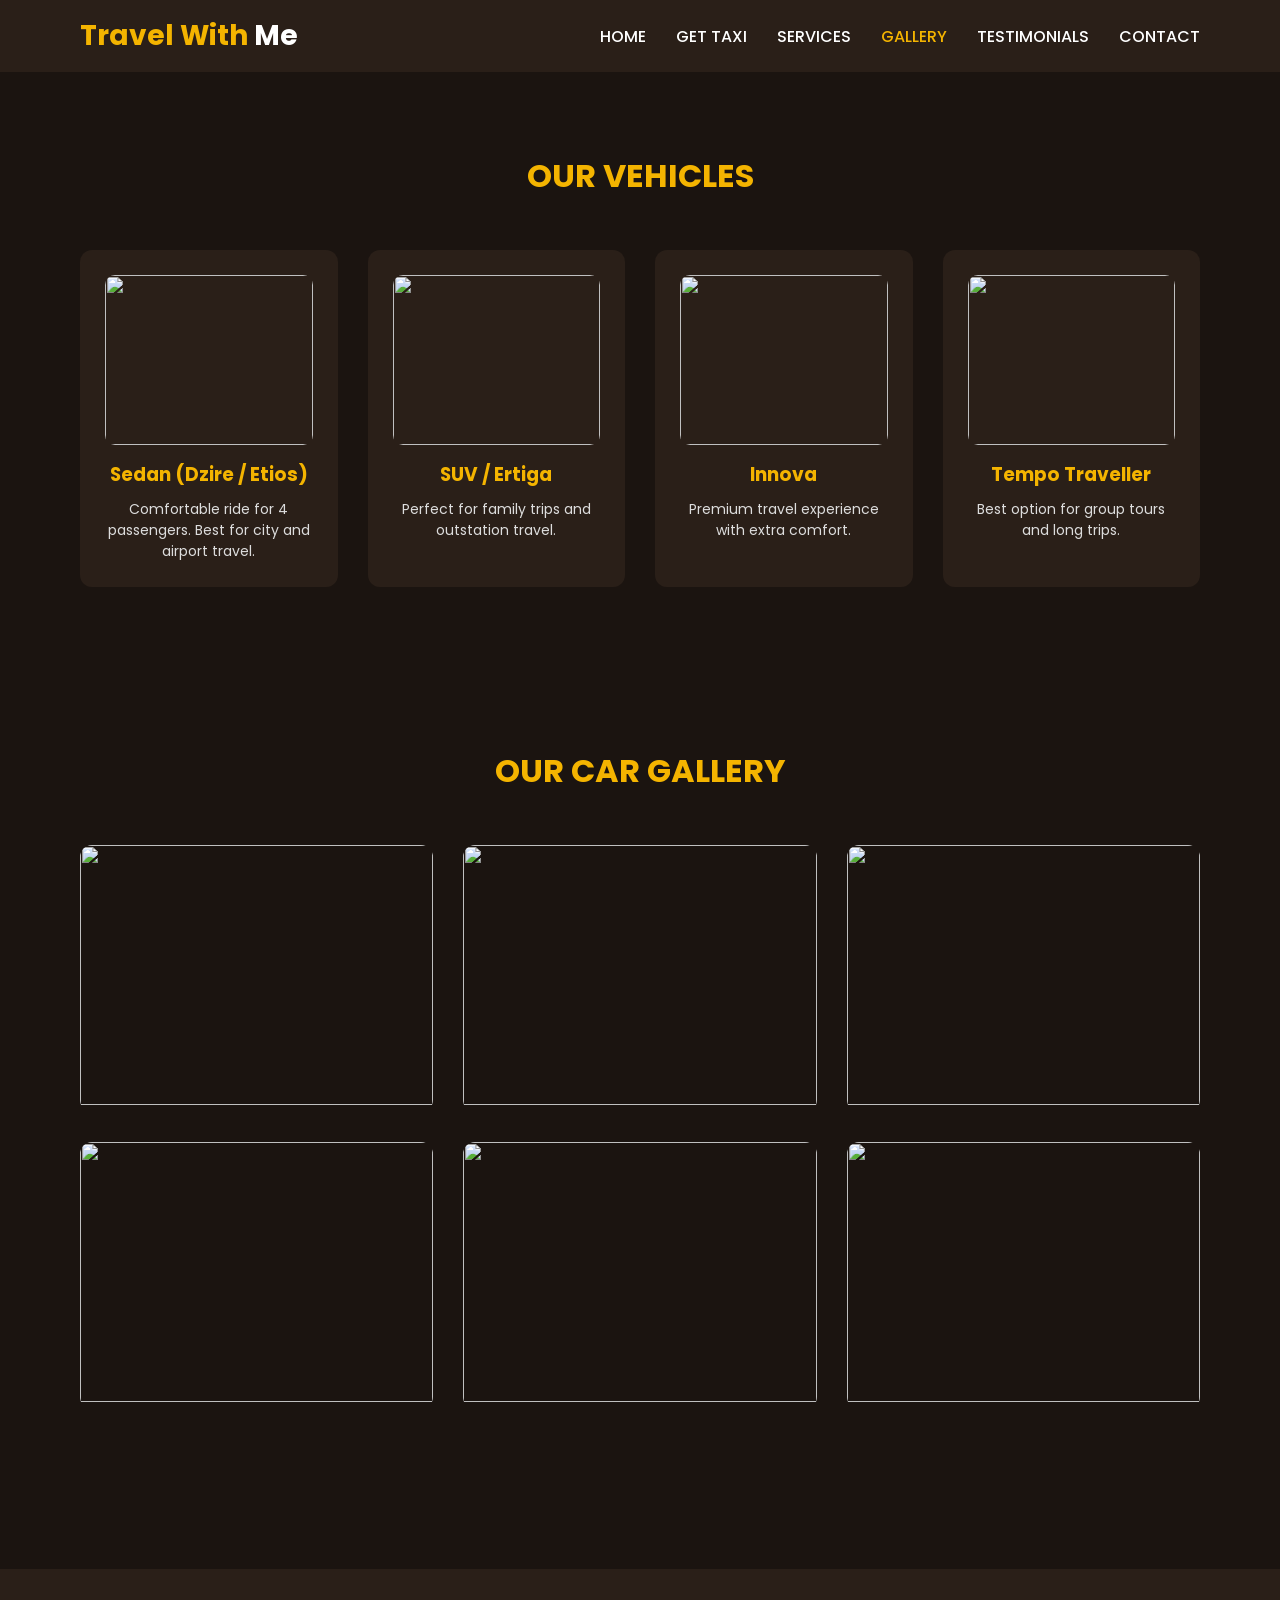
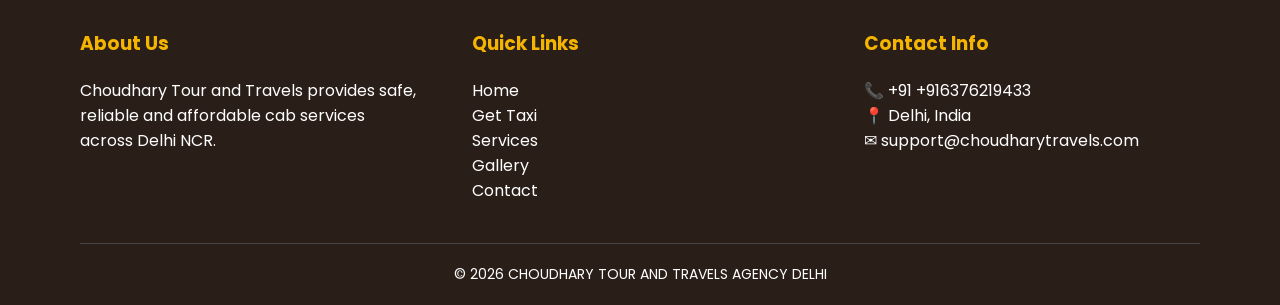
==== gallery.html @ 35fda6b3 "Add files via upload" ====
<!DOCTYPE html>
<html lang="en">
<head>
<meta charset="UTF-8">
<meta name="viewport" content="width=device-width, initial-scale=1.0">
<title>Gallery - CHOUDHARY TOUR AND TRAVELS</title>

<link href="https://fonts.googleapis.com/css2?family=Poppins:wght@300;400;600;700&display=swap" rel="stylesheet">

<style>

*{
margin:0;
padding:0;
box-sizing:border-box;
font-family:'Poppins',sans-serif;
}

body{
background:#1b1410;
color:#fff;
}

/* HEADER */

header{
background:#2a1f18;
display:flex;
justify-content:space-between;
align-items:center;
padding:15px 80px;
}

.logo{
font-size:28px;
font-weight:700;
color:#f4b400;
}

.logo span{
color:#fff;
}

nav ul{
list-style:none;
display:flex;
}

nav ul li{
margin-left:30px;
}

nav ul li a{
text-decoration:none;
color:#fff;
font-weight:500;
transition:0.3s;
}

nav ul li a:hover,
nav ul li .active{
color:#f4b400;
}

/* VEHICLES SECTION */

.vehicles{
padding:80px;
text-align:center;
}

.vehicles h2{
color:#f4b400;
margin-bottom:50px;
font-size:32px;
}

.vehicle-container{
display:grid;
grid-template-columns:repeat(4,1fr);
gap:30px;
}

.vehicle-card{
background:#2a1f18;
padding:25px;
border-radius:12px;
transition:0.4s;
}

.vehicle-card:hover{
transform:translateY(-10px);
box-shadow:0 10px 25px rgba(0,0,0,0.6);
}

.vehicle-card img{
width:100%;
height:170px;
object-fit:cover;
border-radius:10px;
margin-bottom:15px;
}

.vehicle-card h3{
color:#f4b400;
margin-bottom:10px;
}

.vehicle-card p{
font-size:14px;
color:#ddd;
}

/* GALLERY */

.gallery{
padding:80px;
text-align:center;
}

.gallery h2{
color:#f4b400;
margin-bottom:50px;
font-size:32px;
}

.gallery-container{
display:grid;
grid-template-columns:repeat(3,1fr);
gap:30px;
}

.gallery-item{
position:relative;
overflow:hidden;
border-radius:12px;
cursor:pointer;
}

.gallery-item img{
width:100%;
height:260px;
object-fit:cover;
transition:0.5s;
}

.gallery-item:hover img{
transform:scale(1.1);
}

.overlay{
position:absolute;
top:0;
left:0;
width:100%;
height:100%;
background:rgba(0,0,0,0.7);
display:flex;
justify-content:center;
align-items:center;
opacity:0;
transition:0.4s;
}

.overlay h3{
color:#f4b400;
font-size:22px;
}

.gallery-item:hover .overlay{
opacity:1;
}

/* FOOTER */

footer{
background:#2a1f18;
padding:60px 80px 20px;
margin-top:80px;
}

.footer-container{
display:flex;
justify-content:space-between;
flex-wrap:wrap;
gap:40px;
}

.footer-box{
width:30%;
}

.footer-box h3{
color:#f4b400;
margin-bottom:20px;
}

.footer-box a{
color:#fff;
text-decoration:none;
}

.footer-bottom{
text-align:center;
margin-top:40px;
padding-top:20px;
border-top:1px solid #444;
font-size:14px;
}

/* RESPONSIVE */

@media(max-width:1100px){
.vehicle-container{
grid-template-columns:repeat(2,1fr);
}
}

@media(max-width:992px){
.gallery-container{
grid-template-columns:repeat(2,1fr);
}
}

@media(max-width:600px){

header{
flex-direction:column;
text-align:center;
}

nav ul{
flex-direction:column;
margin-top:10px;
}

nav ul li{
margin:10px 0;
}

.vehicle-container{
grid-template-columns:1fr;
}

.gallery-container{
grid-template-columns:1fr;
}

.footer-box{
width:100%;
}
}

</style>
</head>

<body>

<header>
<div class="logo">Travel With <span>Me</span></div>

<nav>
<ul>
<li><a href="index.html">HOME</a></li>
<li><a href="gettaxi.html">GET TAXI</a></li>
<li><a href="services.html">SERVICES</a></li>
<li><a href="gallery.html" class="active">GALLERY</a></li>
<li><a href="testimonials.html">TESTIMONIALS</a></li>
<li><a href="contacts.html">CONTACT</a></li>
</ul>
</nav>
</header>

<!-- OUR VEHICLES -->

<section class="vehicles">
<h2>OUR VEHICLES</h2>

<div class="vehicle-container">

<div class="vehicle-card">
<img src="https://images.unsplash.com/photo-1722088386522-7cafb8a7e234?fm=jpg&q=60&w=3000&auto=format&fit=crop&ixlib=rb-4.1.0&ixid=M3wxMjA3fDB8MHxzZWFyY2h8N3x8c2VkYW4lMjBjYXJ8ZW58MHx8MHx8fDA%3D">
<h3>Sedan (Dzire / Etios)</h3>
<p>Comfortable ride for 4 passengers. Best for city and airport travel.</p>
</div>

<div class="vehicle-card">
<img src="https://imgcdn.oto.com/large/gallery/roadtest/37/332/suzuki-ertiga-front-side-view-986838.jpg">
<h3>SUV / Ertiga</h3>
<p>Perfect for family trips and outstation travel.</p>
</div>

<div class="vehicle-card">
<img src="https://www.jazzycars.in/wp-content/uploads/2023/07/WhatsApp-Image-2023-07-30-at-3.12.28-PM.jpeg">
<h3>Innova</h3>
<p>Premium travel experience with extra comfort.</p>
</div>

<div class="vehicle-card">
<img src="https://www.maharanacab.com/wp-content/uploads/2020/03/tempo-mh-1-1024x768.jpg">
<h3>Tempo Traveller</h3>
<p>Best option for group tours and long trips.</p>
</div>

</div>
</section>

<!-- GALLERY -->

<section class="gallery">
<h2>OUR CAR GALLERY</h2>

<div class="gallery-container">

<div class="gallery-item">
<img src="https://images.unsplash.com/photo-1502877338535-766e1452684a">
<div class="overlay"><h3>Luxury Sedan</h3></div>
</div>

<div class="gallery-item">
<img src="https://images.unsplash.com/photo-1542362567-b07e54358753">
<div class="overlay"><h3>Premium SUV</h3></div>
</div>

<div class="gallery-item">
<img src="https://images.unsplash.com/photo-1493238792000-8113da705763">
<div class="overlay"><h3>City Ride</h3></div>
</div>

<div class="gallery-item">
<img src="https://images.unsplash.com/photo-1511919884226-fd3cad34687c">
<div class="overlay"><h3>Family Car</h3></div>
</div>

<div class="gallery-item">
<img src="https://images.unsplash.com/photo-1504215680853-026ed2a45def">
<div class="overlay"><h3>Business Class</h3></div>
</div>

<div class="gallery-item">
<img src="https://images.unsplash.com/photo-1503736334956-4c8f8e92946d">
<div class="overlay"><h3>Tempo Traveller</h3></div>
</div>

</div>
</section>

<footer>

<div class="footer-container">

<div class="footer-box">
<h3>About Us</h3>
<p>Choudhary Tour and Travels provides safe, reliable and affordable cab services across Delhi NCR.</p>
</div>

<div class="footer-box">
<h3>Quick Links</h3>
<p><a href="index.html">Home</a></p>
<p><a href="gettaxi.html">Get Taxi</a></p>
<p><a href="services.html">Services</a></p>
<p><a href="gallery.html">Gallery</a></p>
<p><a href="contacts.html">Contact</a></p>
</div>

<div class="footer-box">
<h3>Contact Info</h3>
<p>📞 +91 +916376219433 </p>
<p>📍 Delhi, India</p>
<p>✉ support@choudharytravels.com</p>
</div>

</div>

<div class="footer-bottom">
© 2026 CHOUDHARY TOUR AND TRAVELS AGENCY DELHI
</div>

</footer>

</body>
</html>
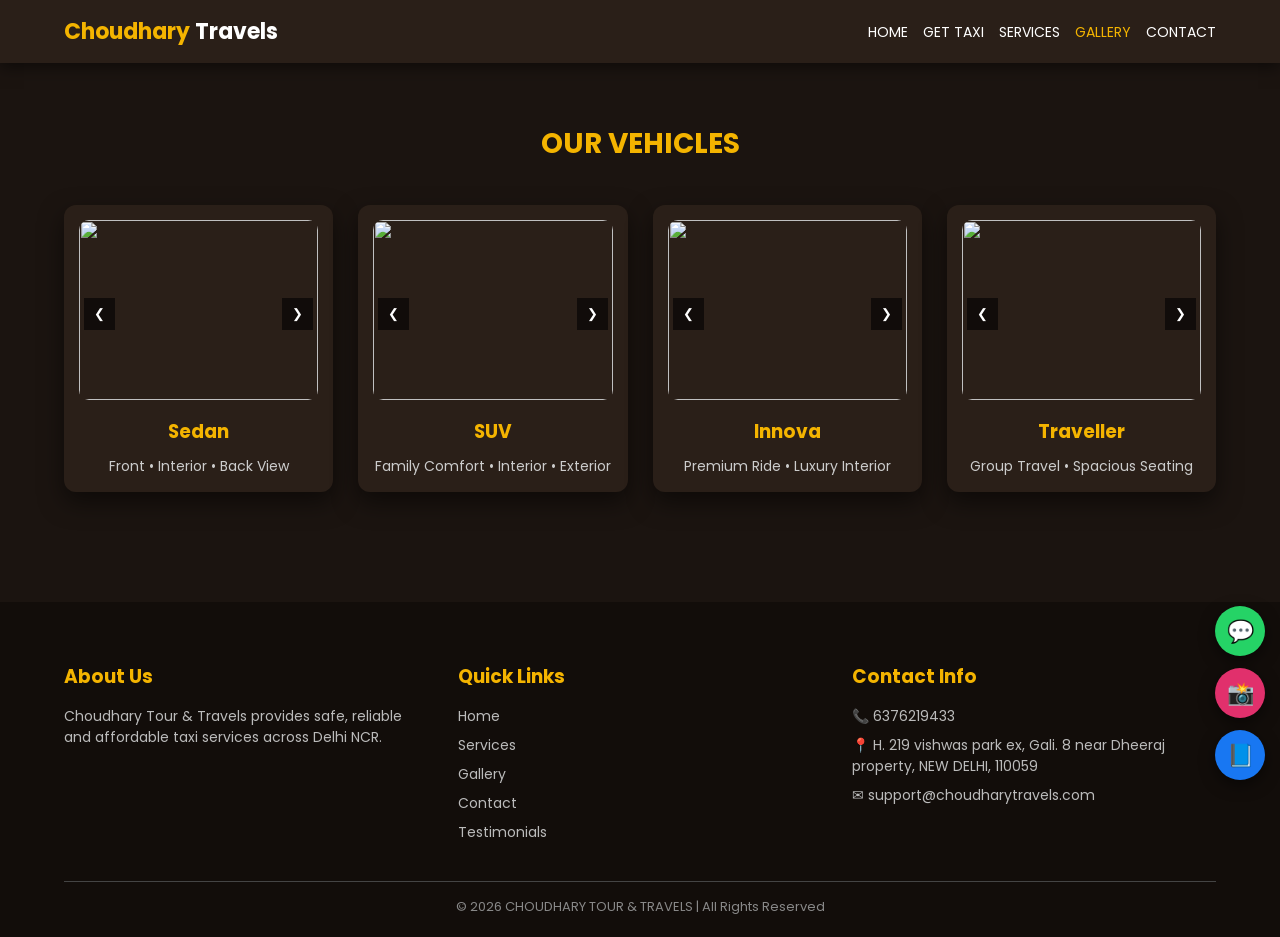
==== commit ab66f624: "Update gallery.html" ====
--- a/gallery.html
+++ b/gallery.html
@@ -1,264 +1,225 @@
-
 <!DOCTYPE html>
 <html lang="en">
 <head>
+
 <meta charset="UTF-8">
 <meta name="viewport" content="width=device-width, initial-scale=1.0">
-<title>Gallery - CHOUDHARY TOUR AND TRAVELS</title>
+
+<title>Gallery - Choudhary Travels</title>
 
 <link href="https://fonts.googleapis.com/css2?family=Poppins:wght@300;400;600;700&display=swap" rel="stylesheet">
 
 <style>
 
-*{
-margin:0;
-padding:0;
-box-sizing:border-box;
-font-family:'Poppins',sans-serif;
-}
-
-body{
-background:#1b1410;
-color:#fff;
-}
+*{margin:0;padding:0;box-sizing:border-box;font-family:'Poppins',sans-serif;}
+
+body{background:#1b1410;color:#fff;}
 
 /* HEADER */
-
 header{
 background:#2a1f18;
 display:flex;
 justify-content:space-between;
 align-items:center;
-padding:15px 80px;
+padding:15px 5%;
+flex-wrap:wrap;
+box-shadow:0 4px 15px rgba(0,0,0,0.5);
 }
 
 .logo{
-font-size:28px;
+font-size:22px;
 font-weight:700;
 color:#f4b400;
 }
 
-.logo span{
-color:#fff;
-}
+.logo span{color:#fff;}
 
 nav ul{
+display:flex;
+flex-wrap:wrap;
 list-style:none;
-display:flex;
-}
-
-nav ul li{
-margin-left:30px;
+gap:15px;
 }
 
 nav ul li a{
 text-decoration:none;
 color:#fff;
-font-weight:500;
+font-size:14px;
 transition:0.3s;
 }
 
 nav ul li a:hover,
-nav ul li .active{
-color:#f4b400;
-}
-
-/* VEHICLES SECTION */
-
-.vehicles{
-padding:80px;
+nav ul li a.active{
+color:#f4b400;
+}
+
+/* SECTION */
+section{
+padding:60px 5%;
 text-align:center;
 }
 
-.vehicles h2{
-color:#f4b400;
-margin-bottom:50px;
-font-size:32px;
-}
-
+h2{
+color:#f4b400;
+margin-bottom:40px;
+font-size:28px;
+}
+
+/* VEHICLE CAR */
 .vehicle-container{
 display:grid;
-grid-template-columns:repeat(4,1fr);
-gap:30px;
+grid-template-columns:repeat(auto-fit,minmax(260px,1fr));
+gap:25px;
 }
 
 .vehicle-card{
 background:#2a1f18;
-padding:25px;
+padding:15px;
 border-radius:12px;
-transition:0.4s;
+box-shadow:0 10px 25px rgba(0,0,0,0.5);
+transition:0.3s;
+position:relative;
 }
 
 .vehicle-card:hover{
-transform:translateY(-10px);
-box-shadow:0 10px 25px rgba(0,0,0,0.6);
-}
-
-.vehicle-card img{
+transform:translateY(-8px);
+}
+
+/* IMAGE SLIDER */
+.slider{
+position:relative;
+}
+
+.slider img{
 width:100%;
-height:170px;
+height:180px;
 object-fit:cover;
 border-radius:10px;
-margin-bottom:15px;
-}
+}
+
+/* BUTTONS */
+.prev, .next{
+position:absolute;
+top:50%;
+transform:translateY(-50%);
+background:rgba(0,0,0,0.6);
+color:#fff;
+border:none;
+padding:6px 10px;
+cursor:pointer;
+}
+
+.prev{left:5px;}
+.next{right:5px;}
 
 .vehicle-card h3{
 color:#f4b400;
-margin-bottom:10px;
+margin:10px 0;
 }
 
 .vehicle-card p{
 font-size:14px;
-color:#ddd;
-}
-
-/* GALLERY */
-
-.gallery{
-padding:80px;
-text-align:center;
-}
-
-.gallery h2{
-color:#f4b400;
-margin-bottom:50px;
-font-size:32px;
-}
-
-.gallery-container{
+color:#ccc;
+}
+
+/* SOCIAL FLOAT */
+.social-float{
+position:fixed;
+right:15px;
+bottom:120px;
+display:flex;
+flex-direction:column;
+gap:12px;
+z-index:1000;
+}
+
+.social-float a{
+width:50px;
+height:50px;
+display:flex;
+align-items:center;
+justify-content:center;
+border-radius:50%;
+color:white;
+font-size:22px;
+text-decoration:none;
+box-shadow:0 5px 15px rgba(0,0,0,0.5);
+transition:0.3s;
+}
+
+.social-float a:hover{
+transform:scale(1.1);
+}
+
+/* COLORS */
+.whatsapp{background:#25D366;}
+.instagram{background:#E1306C;}
+.facebook{background:#1877F2;}
+
+/* FOOTER */
+footer{
+background:#120d0a;
+padding:60px 5% 20px;
+margin-top:50px;
+}
+
+.footer-container{
 display:grid;
-grid-template-columns:repeat(3,1fr);
+grid-template-columns:repeat(auto-fit,minmax(250px,1fr));
 gap:30px;
 }
 
-.gallery-item{
-position:relative;
-overflow:hidden;
-border-radius:12px;
-cursor:pointer;
-}
-
-.gallery-item img{
-width:100%;
-height:260px;
-object-fit:cover;
-transition:0.5s;
-}
-
-.gallery-item:hover img{
-transform:scale(1.1);
-}
-
-.overlay{
-position:absolute;
-top:0;
-left:0;
-width:100%;
-height:100%;
-background:rgba(0,0,0,0.7);
-display:flex;
-justify-content:center;
-align-items:center;
-opacity:0;
-transition:0.4s;
-}
-
-.overlay h3{
-color:#f4b400;
-font-size:22px;
-}
-
-.gallery-item:hover .overlay{
-opacity:1;
-}
-
-/* FOOTER */
-
-footer{
-background:#2a1f18;
-padding:60px 80px 20px;
-margin-top:80px;
-}
-
-.footer-container{
-display:flex;
-justify-content:space-between;
-flex-wrap:wrap;
-gap:40px;
-}
-
-.footer-box{
-width:30%;
-}
-
 .footer-box h3{
 color:#f4b400;
-margin-bottom:20px;
-}
-
+margin-bottom:15px;
+}
+
+.footer-box p,
 .footer-box a{
-color:#fff;
+font-size:14px;
+color:#bbb;
 text-decoration:none;
+margin-bottom:8px;
+display:block;
+}
+
+.footer-box a:hover{
+color:#f4b400;
 }
 
 .footer-bottom{
 text-align:center;
-margin-top:40px;
-padding-top:20px;
+margin-top:30px;
+padding-top:15px;
 border-top:1px solid #444;
-font-size:14px;
+color:#888;
+font-size:13px;
 }
 
 /* RESPONSIVE */
-
-@media(max-width:1100px){
-.vehicle-container{
-grid-template-columns:repeat(2,1fr);
-}
-}
-
-@media(max-width:992px){
-.gallery-container{
-grid-template-columns:repeat(2,1fr);
-}
-}
-
 @media(max-width:600px){
-
-header{
-flex-direction:column;
-text-align:center;
-}
-
-nav ul{
-flex-direction:column;
-margin-top:10px;
-}
-
-nav ul li{
-margin:10px 0;
-}
-
-.vehicle-container{
-grid-template-columns:1fr;
-}
-
-.gallery-container{
-grid-template-columns:1fr;
-}
-
-.footer-box{
-width:100%;
+h2{font-size:22px;}
+
+.social-float{
+right:10px;
+bottom:100px;
+}
+
+.social-float a{
+width:45px;
+height:45px;
+font-size:20px;
 }
 }
 
 </style>
+
 </head>
 
 <body>
 
 <header>
-<div class="logo">Travel With <span>Me</span></div>
+<div class="logo">Choudhary <span>Travels</span></div>
 
 <nav>
 <ul>
@@ -266,118 +227,142 @@
 <li><a href="gettaxi.html">GET TAXI</a></li>
 <li><a href="services.html">SERVICES</a></li>
 <li><a href="gallery.html" class="active">GALLERY</a></li>
-<li><a href="testimonials.html">TESTIMONIALS</a></li>
-<li><a href="contacts.html">CONTACT</a></li>
+<!-- <li><a href="contacts.html">CONTACT</a></li> -->
+  <li><a href="contact.html">CONTACT</a></li>
 </ul>
 </nav>
 </header>
 
-<!-- OUR VEHICLES -->
-
-<section class="vehicles">
+<!-- VEHICLES -->
+<section>
 <h2>OUR VEHICLES</h2>
 
 <div class="vehicle-container">
 
+<!-- SEDAN -->
 <div class="vehicle-card">
-<img src="https://images.unsplash.com/photo-1722088386522-7cafb8a7e234?fm=jpg&q=60&w=3000&auto=format&fit=crop&ixlib=rb-4.1.0&ixid=M3wxMjA3fDB8MHxzZWFyY2h8N3x8c2VkYW4lMjBjYXJ8ZW58MHx8MHx8fDA%3D">
-<h3>Sedan (Dzire / Etios)</h3>
-<p>Comfortable ride for 4 passengers. Best for city and airport travel.</p>
-</div>
-
+<div class="slider">
+<img id="sedan" src="sedan.jpeg">
+<button class="prev" onclick="change('sedan',-1)">❮</button>
+<button class="next" onclick="change('sedan',1)">❯</button>
+</div>
+<h3>Sedan</h3>
+<p>Front • Interior • Back View</p>
+</div>
+
+<!-- SUV -->
 <div class="vehicle-card">
-<img src="https://imgcdn.oto.com/large/gallery/roadtest/37/332/suzuki-ertiga-front-side-view-986838.jpg">
-<h3>SUV / Ertiga</h3>
-<p>Perfect for family trips and outstation travel.</p>
-</div>
-
+<div class="slider">
+<img id="suv" src="sud.jpeg">
+<button class="prev" onclick="change('suv',-1)">❮</button>
+<button class="next" onclick="change('suv',1)">❯</button>
+</div>
+<h3>SUV</h3>
+<p>Family Comfort • Interior • Exterior</p>
+</div>
+
+<!-- INNOVA -->
 <div class="vehicle-card">
-<img src="https://www.jazzycars.in/wp-content/uploads/2023/07/WhatsApp-Image-2023-07-30-at-3.12.28-PM.jpeg">
+<div class="slider">
+<img id="innova" src="inova.jpeg">
+<button class="prev" onclick="change('innova',-1)">❮</button>
+<button class="next" onclick="change('innova',1)">❯</button>
+</div>
 <h3>Innova</h3>
-<p>Premium travel experience with extra comfort.</p>
-</div>
-
+<p>Premium Ride • Luxury Interior</p>
+</div>
+
+<!-- TRAVELLER -->
 <div class="vehicle-card">
-<img src="https://www.maharanacab.com/wp-content/uploads/2020/03/tempo-mh-1-1024x768.jpg">
-<h3>Tempo Traveller</h3>
-<p>Best option for group tours and long trips.</p>
+<div class="slider">
+<img id="tempo" src="tempo.jpeg">
+<button class="prev" onclick="change('tempo',-1)">❮</button>
+<button class="next" onclick="change('tempo',1)">❯</button>
+</div>
+<h3>Traveller</h3>
+<p>Group Travel • Spacious Seating</p>
 </div>
 
 </div>
 </section>
 
-<!-- GALLERY -->
-
-<section class="gallery">
-<h2>OUR CAR GALLERY</h2>
-
-<div class="gallery-container">
-
-<div class="gallery-item">
-<img src="https://images.unsplash.com/photo-1502877338535-766e1452684a">
-<div class="overlay"><h3>Luxury Sedan</h3></div>
-</div>
-
-<div class="gallery-item">
-<img src="https://images.unsplash.com/photo-1542362567-b07e54358753">
-<div class="overlay"><h3>Premium SUV</h3></div>
-</div>
-
-<div class="gallery-item">
-<img src="https://images.unsplash.com/photo-1493238792000-8113da705763">
-<div class="overlay"><h3>City Ride</h3></div>
-</div>
-
-<div class="gallery-item">
-<img src="https://images.unsplash.com/photo-1511919884226-fd3cad34687c">
-<div class="overlay"><h3>Family Car</h3></div>
-</div>
-
-<div class="gallery-item">
-<img src="https://images.unsplash.com/photo-1504215680853-026ed2a45def">
-<div class="overlay"><h3>Business Class</h3></div>
-</div>
-
-<div class="gallery-item">
-<img src="https://images.unsplash.com/photo-1503736334956-4c8f8e92946d">
-<div class="overlay"><h3>Tempo Traveller</h3></div>
-</div>
-
-</div>
-</section>
-
+<!-- SOCIAL ICONS -->
+<div class="social-float">
+
+<a href="https://wa.me/916376219433" target="_blank" class="whatsapp">💬</a>
+
+<a href="https://www.instagram.com/invites/contact/?igsh=eb4gp9tkajcd&utm_content=10rtyeg9" target="_blank" class="instagram">📸</a>
+
+<a href="https://www.fb.com/l/6lp1kJRRR" target="_blank" class="facebook">📘</a>
+
+</div>
+
+<!-- FOOTER -->
 <footer>
 
 <div class="footer-container">
 
 <div class="footer-box">
 <h3>About Us</h3>
-<p>Choudhary Tour and Travels provides safe, reliable and affordable cab services across Delhi NCR.</p>
+<p>Choudhary Tour & Travels provides safe, reliable and affordable taxi services across Delhi NCR.</p>
 </div>
 
 <div class="footer-box">
 <h3>Quick Links</h3>
-<p><a href="index.html">Home</a></p>
-<p><a href="gettaxi.html">Get Taxi</a></p>
-<p><a href="services.html">Services</a></p>
-<p><a href="gallery.html">Gallery</a></p>
-<p><a href="contacts.html">Contact</a></p>
+<a href="index.html">Home</a>
+<a href="services.html">Services</a>
+<a href="gallery.html" class="active">Gallery</a>
+<a href="contacts.html">Contact</a>
+<a href="testinomails.html">Testimonials</a>
 </div>
 
 <div class="footer-box">
 <h3>Contact Info</h3>
-<p>📞 +91 +916376219433 </p>
-<p>📍 Delhi, India</p>
+<p>📞 6376219433</p>
+<p>📍 H. 219 vishwas park ex, Gali. 8 near Dheeraj property, NEW DELHI, 110059</p>
 <p>✉ support@choudharytravels.com</p>
 </div>
 
 </div>
 
 <div class="footer-bottom">
-© 2026 CHOUDHARY TOUR AND TRAVELS AGENCY DELHI
+© 2026 CHOUDHARY TOUR & TRAVELS | All Rights Reserved
 </div>
 
 </footer>
 
+ <script>
+
+let data={
+sedan:[
+"<img src="sedan.jpeg" alt="image">",
+"<img src="sud.jpeg" alt="image">",
+"<img src="sedn.jpeg" alt="image">"
+],
+ 
+suv:[
+"<img src="swift.jpeg" alt="image">",
+"<img src="swiftn.jpeg" alt="image">"
+],
+innova:[
+"<img src="inova.jpeg" alt="image">",
+"<img src="inovan.jpeg" alt="image">"
+],
+tempo:[
+"<img src="tempo.jpeg" alt="image">",
+"<img src="tempon.jpeg" alt="image">"
+]
+};
+
+let index={sedan:0,suv:0,innova:0,tempo:0};
+
+function change(id,step){
+index[id]=(index[id]+step+data[id].length)%data[id].length;
+document.getElementById(id).src=data[id][index[id]];
+}
+
+</script> 
+
+
 </body>
-</html>+</html>
